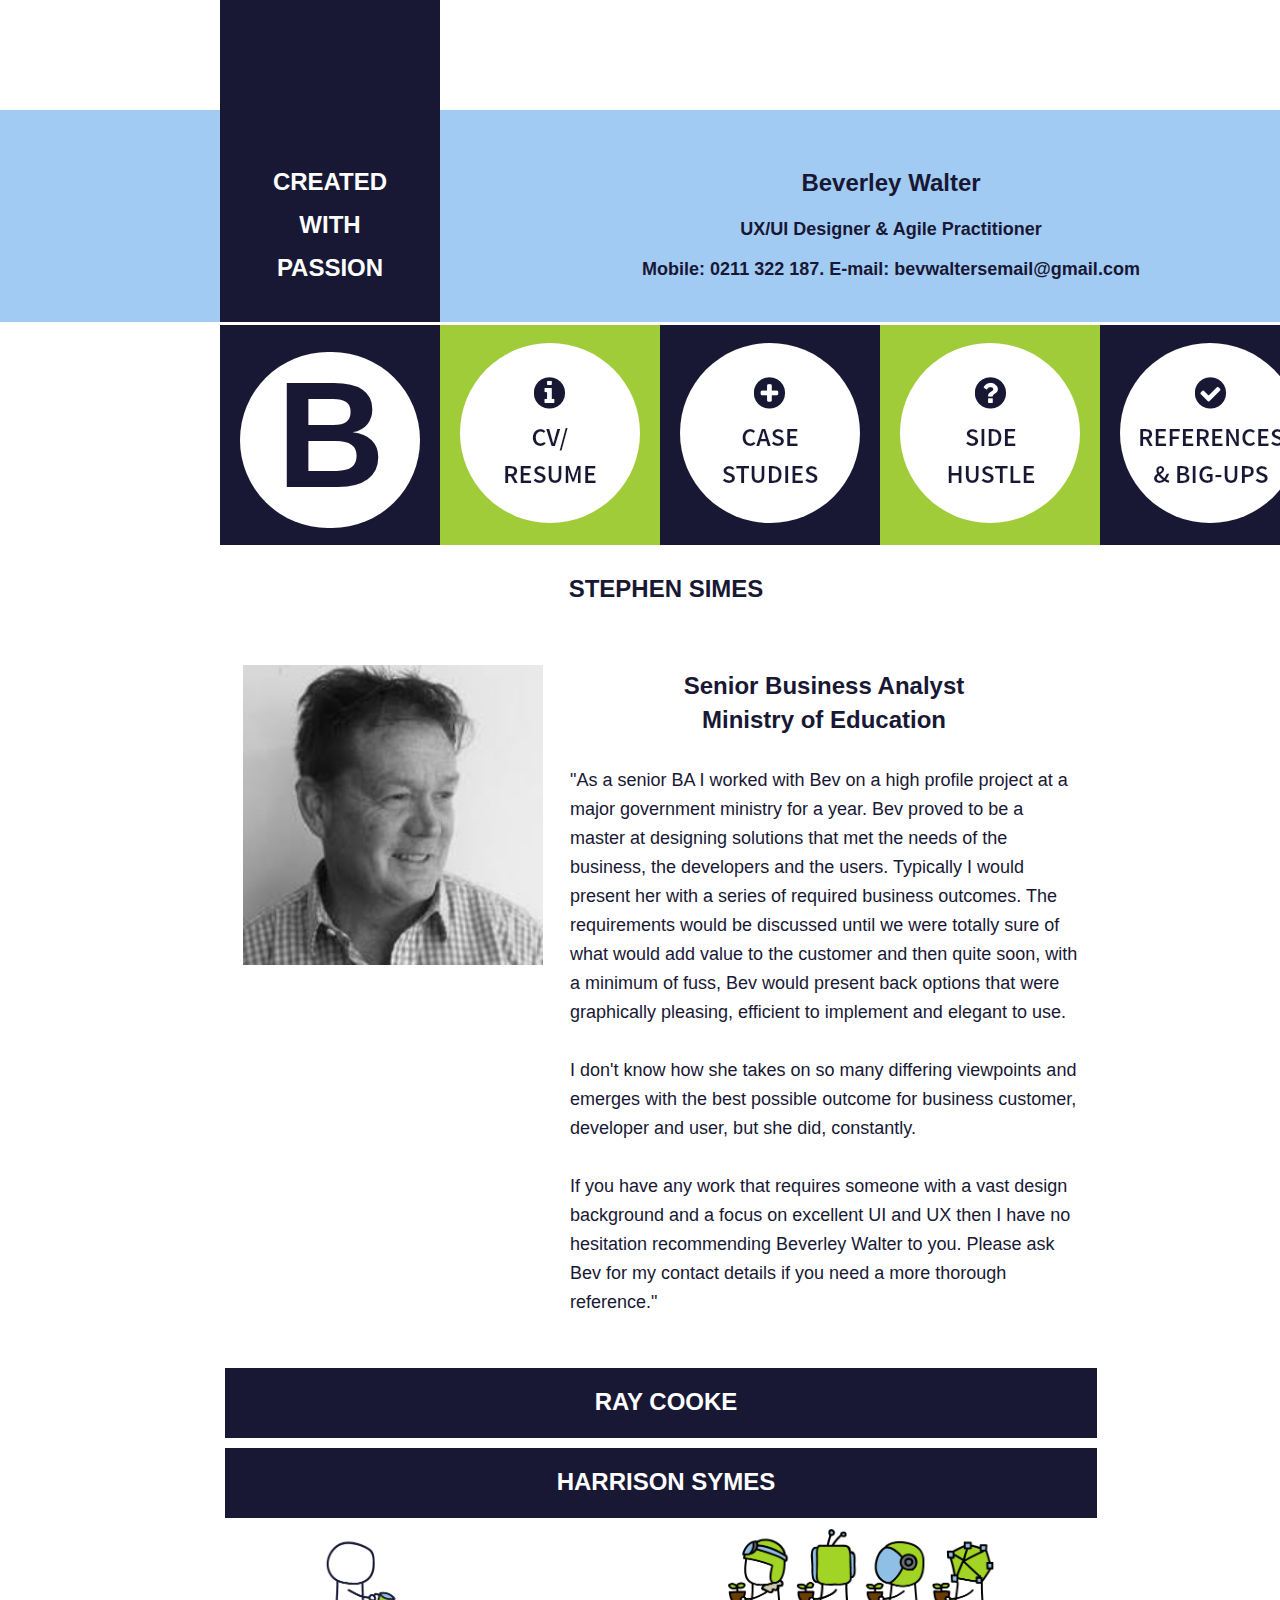
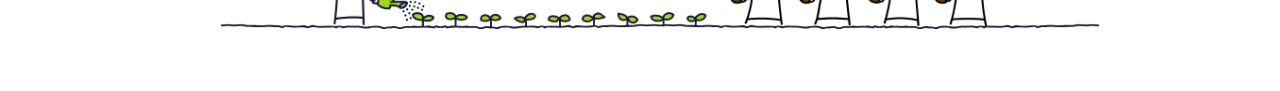
==== references.html @ e56a86a9 "Initial commit of OW themed CV files" ====
<!DOCTYPE html>
<html class="nojs html css_verticalspacer" lang="en-GB">
 <head>

  <meta http-equiv="Content-type" content="text/html;charset=UTF-8"/>
  <meta name="generator" content="2018.1.0.386"/>
  
  <script type="text/javascript">
   // Update the 'nojs'/'js' class on the html node
document.documentElement.className = document.documentElement.className.replace(/\bnojs\b/g, 'js');

// Check that all required assets are uploaded and up-to-date
if(typeof Muse == "undefined") window.Muse = {}; window.Muse.assets = {"required":["museutils.js", "museconfig.js", "jquery.watch.js", "webpro.js", "musewpdisclosure.js", "require.js", "references.css"], "outOfDate":[]};
</script>
  
  <title>References</title>
  <!-- CSS -->
  <link rel="stylesheet" type="text/css" href="css/site_global.css?crc=444006867"/>
  <link rel="stylesheet" type="text/css" href="css/master_a-master.css?crc=4268626123"/>
  <link rel="stylesheet" type="text/css" href="css/references.css?crc=336766758" id="pagesheet"/>
  <!-- IE-only CSS -->
  <!--[if lt IE 9]>
  <link rel="stylesheet" type="text/css" href="css/iefonts_references.css?crc=4184945849"/>
  <![endif]-->
  <!-- Other scripts -->
  <script type="text/javascript">
   var __adobewebfontsappname__ = "muse";
</script>
  <!-- JS includes -->
  <script src="https://webfonts.creativecloud.com/source-sans-pro:n7,n6,n9,n4:default.js" type="text/javascript"></script>
   </head>
 <body>

  <div class="clearfix" id="page"><!-- column -->
   <div class="position_content" id="page_position_content">
    <div class="browser_width colelem" id="u108-bw">
     <div id="u108"><!-- group -->
      <div class="clearfix" id="u108_align_to_page">
       <a class="nonblock nontext clearfix grpelem" id="u111" href="index.html" data-href="page:U501"><!-- group --><div class="clearfix grpelem" id="u132-8" data-IBE-flags="txtStyleSrc"><!-- content --><p>CREATED</p><p>WITH</p><p>PASSION</p></div></a>
       <div class="clearfix grpelem" id="u1020-8" data-IBE-flags="txtStyleSrc"><!-- content -->
        <p id="u1020-2">Beverley Walter</p>
        <p id="u1020-4">UX/UI Designer &amp; Agile Practitioner</p>
        <p id="u1020-6">Mobile: 0211 322 187. E-mail: bevwaltersemail@gmail.com</p>
       </div>
      </div>
     </div>
    </div>
    <div class="clearfix colelem" id="pu776"><!-- group -->
     <div class="pointer_cursor transition clearfix grpelem" id="u776"><!-- group -->
      <a class="block" href="index.html" data-href="page:U501"><!-- Block link tag --></a>
      <div class="pointer_cursor transition clearfix grpelem" id="u129"><!-- group -->
       <a class="block" href="index.html" data-href="page:U501"><!-- Block link tag --></a>
       <a class="nonblock nontext transition clearfix grpelem" id="u142-4" href="index.html" data-href="page:U501" data-IBE-flags="txtStyleSrc"><!-- content --><p>B</p></a>
      </div>
     </div>
     <div class="pointer_cursor transition clearfix grpelem" id="u117"><!-- group -->
      <a class="block" href="case-studies.html" data-href="page:U188"><!-- Block link tag --></a>
      <a class="nonblock nontext transition grpelem" id="u303" href="case-studies.html" data-href="page:U188"><!-- simple frame --></a>
     </div>
     <div class="pointer_cursor transition clearfix grpelem" id="u114"><!-- group -->
      <a class="block" href="personal-details---cv.html" data-href="page:U93"><!-- Block link tag --></a>
      <div class="pointer_cursor transition clearfix grpelem" id="u126"><!-- group -->
       <a class="block" href="personal-details---cv.html" data-href="page:U93"><!-- Block link tag --></a>
       <a class="nonblock nontext grpelem" id="u145-8" href="personal-details---cv.html" data-href="page:U93"><!-- rasterized frame --><img id="u145-8_img" alt=" CV/ RESUME" width="220" height="148" src="images/u145-8.png?crc=427102469" data-IBE-flags="txtStyleSrc"/></a>
      </div>
     </div>
     <div class="pointer_cursor transition clearfix grpelem" id="u123"><!-- group -->
      <a class="block" href="side-hustle.html" data-href="page:U220"><!-- Block link tag --></a>
      <div class="pointer_cursor transition clearfix grpelem" id="u306"><!-- group -->
       <a class="block" href="side-hustle.html" data-href="page:U220"><!-- Block link tag --></a>
       <a class="nonblock nontext grpelem" id="u242-8" href="side-hustle.html" data-href="page:U220"><!-- rasterized frame --><img id="u242-8_img" alt=" SIDE HUSTLE" width="220" height="125" src="images/u242-8.png?crc=491045374" data-IBE-flags="txtStyleSrc"/></a>
      </div>
     </div>
     <div class="pointer_cursor MuseLinkActive clearfix grpelem" id="u245"><!-- group -->
      <a class="block" href="references.html" data-href="page:U270"><!-- Block link tag --></a>
      <div class="pointer_cursor MuseLinkActive transition clearfix grpelem" id="u307"><!-- group -->
       <a class="block" href="references.html" data-href="page:U270"><!-- Block link tag --></a>
       <a class="nonblock nontext MuseLinkActive grpelem" id="u246-8" href="references.html" data-href="page:U270"><!-- rasterized frame --><img id="u246-8_img" alt=" REFERENCES &amp; BIG-UPS" width="220" height="125" src="images/u246-8.png?crc=248741184" data-IBE-flags="txtStyleSrc"/></a>
      </div>
     </div>
     <a class="nonblock nontext grpelem" id="u153-8" href="case-studies.html" data-href="page:U188"><!-- rasterized frame --><img id="u153-8_img" alt=" CASE STUDIES" width="220" height="125" src="images/u153-8.png?crc=3950093196" data-IBE-flags="txtStyleSrc"/></a>
    </div>
    <ul class="AccordionWidget clearfix colelem" id="accordionu659"><!-- vertical box -->
     <li class="AccordionPanel clearfix colelem" id="u672"><!-- vertical box --><!-- m_editable region-id="editable-static-tag-U675-BP_infinity" template="references.html" data-type="html" data-ice-options="disableImageResize,link,clickable" --><div class="AccordionPanelTab clearfix colelem" id="u675-4" data-muse-uid="U675" data-muse-type="txt_frame"><!-- content --><p>STEPHEN SIMES</p></div><!-- /m_editable --><div class="AccordionPanelContent clearfix colelem" id="u673"><!-- group --><!-- m_editable region-id="editable-static-tag-U1112-BP_infinity" template="references.html" data-type="image" --><div class="clip_frame grpelem" id="u1112" data-muse-uid="U1112" data-muse-type="img_frame"><!-- image --><img class="block" id="u1112_img" src="images/stephens.jpg?crc=306196075" alt="" width="300" height="300" data-muse-src="images/stephens.jpg?crc=306196075"/></div><!-- /m_editable --><!-- m_editable region-id="editable-static-tag-U674-BP_infinity" template="references.html" data-type="html" data-ice-options="disableImageResize,link,txtStyleTarget" --><div class="clearfix grpelem" id="u674-18" data-muse-uid="U674" data-muse-type="txt_frame" data-IBE-flags="txtStyleSrc"><!-- content --><p id="u674">&nbsp;</p><p id="u674-3">Senior Business Analyst</p><p id="u674-6"><span id="u674-4">Ministry of Education</span></p><p id="u674-7">&nbsp;</p><p id="u674-9">&quot;As a senior BA I worked with Bev on a high profile project at a major government ministry for a year. Bev proved to be a master at designing solutions that met the needs of the business, the developers and the users. Typically I would present her with a series of required business outcomes. The requirements would be discussed until we were totally sure of what would add value to the customer and then quite soon, with a minimum of fuss, Bev would present back options that were graphically pleasing, efficient to implement and elegant to use.</p><p id="u674-10">&nbsp;</p><p id="u674-12">I don't know how she takes on so many differing viewpoints and emerges with the best possible outcome for business customer, developer and user, but she did, constantly.</p><p id="u674-13">&nbsp;</p><p id="u674-15">If you have any work that requires someone with a vast design background and a focus on excellent UI and UX then I have no hesitation recommending Beverley Walter to you. Please ask Bev for my contact details if you need a more thorough reference.&quot;</p><p id="u674-16">&nbsp;</p></div><!-- /m_editable --></div></li>
     <li class="AccordionPanel clearfix colelem" id="u676"><!-- vertical box --><!-- m_editable region-id="editable-static-tag-U677-BP_infinity" template="references.html" data-type="html" data-ice-options="disableImageResize,link,clickable" --><div class="AccordionPanelTab clearfix colelem" id="u677-4" data-muse-uid="U677" data-muse-type="txt_frame"><!-- content --><p>RAY COOKE</p></div><!-- /m_editable --><div class="AccordionPanelContent disn clearfix colelem" id="u678"><!-- group --><!-- m_editable region-id="editable-static-tag-U1102-BP_infinity" template="references.html" data-type="image" --><div class="clip_frame grpelem" id="u1102" data-muse-uid="U1102" data-muse-type="img_frame"><!-- image --><img class="block" id="u1102_img" src="images/ray.jpg?crc=3850619824" alt="" width="300" height="300" data-muse-src="images/ray.jpg?crc=3850619824"/></div><!-- /m_editable --><!-- m_editable region-id="editable-static-tag-U679-BP_infinity" template="references.html" data-type="html" data-ice-options="disableImageResize,link,txtStyleTarget" --><div class="clearfix grpelem" id="u679-12" data-muse-uid="U679" data-muse-type="txt_frame" data-IBE-flags="txtStyleSrc"><!-- content --><p id="u679">&nbsp;</p><p id="u679-3">Scrum Master</p><p id="u679-6"><span id="u679-4">Equinox IT @ Ministry of Education</span></p><p id="u679-7">&nbsp;</p><p id="u679-9">&quot;Beverley joined the team late in the project to replace our existing web designer. Not only did she manage her own seamless transition in to the role, but then also went on to improve on the design work and processes with the team. Bev is now, already, an integral member and has brought her own sense of fun and passion to the team. I wouldn't hesitate to recommend Bev for other web design roles and would definitely employ her again myself should the opportunity arise.&quot;</p><p id="u679-10">&nbsp;</p></div><!-- /m_editable --></div></li>
     <li class="AccordionPanel clearfix colelem" id="u668"><!-- vertical box --><!-- m_editable region-id="editable-static-tag-U669-BP_infinity" template="references.html" data-type="html" data-ice-options="disableImageResize,link,clickable" --><div class="AccordionPanelTab clearfix colelem" id="u669-4" data-muse-uid="U669" data-muse-type="txt_frame"><!-- content --><p>HARRISON SYMES</p></div><!-- /m_editable --><div class="AccordionPanelContent disn clearfix colelem" id="u670"><!-- group --><!-- m_editable region-id="editable-static-tag-U1082-BP_infinity" template="references.html" data-type="image" --><div class="clip_frame grpelem" id="u1082" data-muse-uid="U1082" data-muse-type="img_frame"><!-- image --><img class="block" id="u1082_img" src="images/harrison.jpg?crc=11209270" alt="" width="300" height="300" data-muse-src="images/harrison.jpg?crc=11209270"/></div><!-- /m_editable --><!-- m_editable region-id="editable-static-tag-U671-BP_infinity" template="references.html" data-type="html" data-ice-options="disableImageResize,link,txtStyleTarget" --><div class="clearfix grpelem" id="u671-15" data-muse-uid="U671" data-muse-type="txt_frame" data-IBE-flags="txtStyleSrc"><!-- content --><p id="u671">&nbsp;</p><p id="u671-3">Assistant Tutor</p><p id="u671-6"><span id="u671-4">Enspiral Dev Academy</span></p><p id="u671-7">&nbsp;</p><p id="u671-9">&quot;I had the absolute privilege of teaching Beverley very early on in my career. New to the profession, Beverley was exactly what I needed to learn the true value of teaching. Beverley demanded from me exactly what she needed to succeed, and would demand the same success of her fellow students.</p><p id="u671-10">&nbsp;</p><p id="u671-12">Her tenacious desire to bring the best out of everyone around her can be intimidating, but when seen in action you will wonder how anyone ever got anything done before she entered this world. Don't make the mistake of passing up on Beverley, she will teach you how to be incredible.&quot;</p><p id="u671-13">&nbsp;</p></div><!-- /m_editable --></div></li>
    </ul>
    <!-- m_editable region-id="editable-static-tag-U1292-BP_infinity" template="references.html" data-type="image" -->
    <div class="clip_frame colelem" id="u1292" data-muse-uid="U1292" data-muse-type="img_frame"><!-- image -->
     <img class="block" id="u1292_img" src="images/good_company%402x-d61bc60a01da00f0317ef4e4209457683a6b4173da8779aff63e0eb69b99b859.png?crc=429197033" alt="" width="878" height="100" data-muse-src="images/good_company%402x-d61bc60a01da00f0317ef4e4209457683a6b4173da8779aff63e0eb69b99b859.png?crc=429197033"/>
    </div>
    <!-- /m_editable -->
    <div class="verticalspacer" data-offset-top="1600" data-content-above-spacer="1599" data-content-below-spacer="61"></div>
   </div>
  </div>
  <!-- Other scripts -->
  <script type="text/javascript">
   // Decide whether to suppress missing file error or not based on preference setting
var suppressMissingFileError = false
</script>
  <script type="text/javascript">
   window.Muse.assets.check=function(c){if(!window.Muse.assets.checked){window.Muse.assets.checked=!0;var b={},d=function(a,b){if(window.getComputedStyle){var c=window.getComputedStyle(a,null);return c&&c.getPropertyValue(b)||c&&c[b]||""}if(document.documentElement.currentStyle)return(c=a.currentStyle)&&c[b]||a.style&&a.style[b]||"";return""},a=function(a){if(a.match(/^rgb/))return a=a.replace(/\s+/g,"").match(/([\d\,]+)/gi)[0].split(","),(parseInt(a[0])<<16)+(parseInt(a[1])<<8)+parseInt(a[2]);if(a.match(/^\#/))return parseInt(a.substr(1),
16);return 0},f=function(f){for(var g=document.getElementsByTagName("link"),j=0;j<g.length;j++)if("text/css"==g[j].type){var l=(g[j].href||"").match(/\/?css\/([\w\-]+\.css)\?crc=(\d+)/);if(!l||!l[1]||!l[2])break;b[l[1]]=l[2]}g=document.createElement("div");g.className="version";g.style.cssText="display:none; width:1px; height:1px;";document.getElementsByTagName("body")[0].appendChild(g);for(j=0;j<Muse.assets.required.length;){var l=Muse.assets.required[j],k=l.match(/([\w\-\.]+)\.(\w+)$/),i=k&&k[1]?
k[1]:null,k=k&&k[2]?k[2]:null;switch(k.toLowerCase()){case "css":i=i.replace(/\W/gi,"_").replace(/^([^a-z])/gi,"_$1");g.className+=" "+i;i=a(d(g,"color"));k=a(d(g,"backgroundColor"));i!=0||k!=0?(Muse.assets.required.splice(j,1),"undefined"!=typeof b[l]&&(i!=b[l]>>>24||k!=(b[l]&16777215))&&Muse.assets.outOfDate.push(l)):j++;g.className="version";break;case "js":j++;break;default:throw Error("Unsupported file type: "+k);}}c?c().jquery!="1.8.3"&&Muse.assets.outOfDate.push("jquery-1.8.3.min.js"):Muse.assets.required.push("jquery-1.8.3.min.js");
g.parentNode.removeChild(g);if(Muse.assets.outOfDate.length||Muse.assets.required.length)g="Some files on the server may be missing or incorrect. Clear browser cache and try again. If the problem persists please contact website author.",f&&Muse.assets.outOfDate.length&&(g+="\nOut of date: "+Muse.assets.outOfDate.join(",")),f&&Muse.assets.required.length&&(g+="\nMissing: "+Muse.assets.required.join(",")),suppressMissingFileError?(g+="\nUse SuppressMissingFileError key in AppPrefs.xml to show missing file error pop up.",console.log(g)):alert(g)};location&&location.search&&location.search.match&&location.search.match(/muse_debug/gi)?
setTimeout(function(){f(!0)},5E3):f()}};
var muse_init=function(){require.config({baseUrl:""});require(["jquery","museutils","whatinput","jquery.watch","webpro","musewpdisclosure"],function(c){var $ = c;$(document).ready(function(){try{
window.Muse.assets.check($);/* body */
Muse.Utils.transformMarkupToFixBrowserProblemsPreInit();/* body */
Muse.Utils.prepHyperlinks(true);/* body */
Muse.Utils.resizeHeight('.browser_width');/* resize height */
Muse.Utils.requestAnimationFrame(function() { $('body').addClass('initialized'); });/* mark body as initialized */
Muse.Utils.makeButtonsVisibleAfterSettingMinWidth();/* body */
Muse.Utils.initWidget('#accordionu659', ['#bp_infinity'], function(elem) { return new WebPro.Widget.Accordion(elem, {canCloseAll:false,defaultIndex:0}); });/* #accordionu659 */
Muse.Utils.fullPage('#page');/* 100% height page */
Muse.Utils.showWidgetsWhenReady();/* body */
Muse.Utils.transformMarkupToFixBrowserProblems();/* body */
}catch(b){if(b&&"function"==typeof b.notify?b.notify():Muse.Assert.fail("Error calling selector function: "+b),false)throw b;}})})};

</script>
  <!-- RequireJS script -->
  <script src="scripts/require.js?crc=7928878" type="text/javascript" async data-main="scripts/museconfig.js?crc=310584261" onload="if (requirejs) requirejs.onError = function(requireType, requireModule) { if (requireType && requireType.toString && requireType.toString().indexOf && 0 <= requireType.toString().indexOf('#scripterror')) window.Muse.assets.check(); }" onerror="window.Muse.assets.check();"></script>
   </body>
</html>
---- css/site_global.css ----
html{min-height:100%;min-width:100%;-ms-text-size-adjust:none;}body,div,dl,dt,dd,ul,ol,li,nav,h1,h2,h3,h4,h5,h6,pre,code,form,fieldset,legend,input,button,textarea,p,blockquote,th,td,a{margin:0px;padding:0px;border-width:0px;border-style:solid;border-color:transparent;-webkit-transform-origin:left top;-ms-transform-origin:left top;-o-transform-origin:left top;transform-origin:left top;background-repeat:no-repeat;}button.submit-btn{-moz-box-sizing:content-box;-webkit-box-sizing:content-box;box-sizing:content-box;}.transition{-webkit-transition-property:background-image,background-position,background-color,border-color,border-radius,color,font-size,font-style,font-weight,letter-spacing,line-height,text-align,box-shadow,text-shadow,opacity;transition-property:background-image,background-position,background-color,border-color,border-radius,color,font-size,font-style,font-weight,letter-spacing,line-height,text-align,box-shadow,text-shadow,opacity;}.transition *{-webkit-transition:inherit;transition:inherit;}table{border-collapse:collapse;border-spacing:0px;}fieldset,img{border:0px;border-style:solid;-webkit-transform-origin:left top;-ms-transform-origin:left top;-o-transform-origin:left top;transform-origin:left top;}address,caption,cite,code,dfn,em,strong,th,var,optgroup{font-style:inherit;font-weight:inherit;}del,ins{text-decoration:none;}li{list-style:none;}caption,th{text-align:left;}h1,h2,h3,h4,h5,h6{font-size:100%;font-weight:inherit;}input,button,textarea,select,optgroup,option{font-family:inherit;font-size:inherit;font-style:inherit;font-weight:inherit;}.form-grp input,.form-grp textarea{-webkit-appearance:none;-webkit-border-radius:0;}body{font-family:Arial, Helvetica Neue, Helvetica, sans-serif;text-align:left;font-size:14px;line-height:17px;word-wrap:break-word;text-rendering:optimizeLegibility;-moz-font-feature-settings:'liga';-ms-font-feature-settings:'liga';-webkit-font-feature-settings:'liga';font-feature-settings:'liga';}a:link{color:#0000FF;text-decoration:underline;}a:visited{color:#800080;text-decoration:underline;}a:hover{color:#0000FF;text-decoration:underline;}a:active{color:#EE0000;text-decoration:underline;}a.nontext{color:black;text-decoration:none;font-style:normal;font-weight:normal;}.normal_text{color:#000000;direction:ltr;font-family:Arial, Helvetica Neue, Helvetica, sans-serif;font-size:14px;font-style:normal;font-weight:normal;letter-spacing:0px;line-height:17px;text-align:left;text-decoration:none;text-indent:0px;text-transform:none;vertical-align:0px;padding:0px;}.list0 li:before{position:absolute;right:100%;letter-spacing:0px;text-decoration:none;font-weight:normal;font-style:normal;}.rtl-list li:before{right:auto;left:100%;}.nls-None > li:before,.nls-None .list3 > li:before,.nls-None .list6 > li:before{margin-right:6px;content:'•';}.nls-None .list1 > li:before,.nls-None .list4 > li:before,.nls-None .list7 > li:before{margin-right:6px;content:'○';}.nls-None,.nls-None .list1,.nls-None .list2,.nls-None .list3,.nls-None .list4,.nls-None .list5,.nls-None .list6,.nls-None .list7,.nls-None .list8{padding-left:34px;}.nls-None.rtl-list,.nls-None .list1.rtl-list,.nls-None .list2.rtl-list,.nls-None .list3.rtl-list,.nls-None .list4.rtl-list,.nls-None .list5.rtl-list,.nls-None .list6.rtl-list,.nls-None .list7.rtl-list,.nls-None .list8.rtl-list{padding-left:0px;padding-right:34px;}.nls-None .list2 > li:before,.nls-None .list5 > li:before,.nls-None .list8 > li:before{margin-right:6px;content:'-';}.nls-None.rtl-list > li:before,.nls-None .list1.rtl-list > li:before,.nls-None .list2.rtl-list > li:before,.nls-None .list3.rtl-list > li:before,.nls-None .list4.rtl-list > li:before,.nls-None .list5.rtl-list > li:before,.nls-None .list6.rtl-list > li:before,.nls-None .list7.rtl-list > li:before,.nls-None .list8.rtl-list > li:before{margin-right:0px;margin-left:6px;}.TabbedPanelsTab{white-space:nowrap;}.MenuBar .MenuBarView,.MenuBar .SubMenuView{display:block;list-style:none;}.MenuBar .SubMenu{display:none;position:absolute;}.NoWrap{white-space:nowrap;word-wrap:normal;}.rootelem{margin-left:auto;margin-right:auto;}.colelem{display:inline;float:left;clear:both;}.clearfix:after{content:"\0020";visibility:hidden;display:block;height:0px;clear:both;}*:first-child+html .clearfix{zoom:1;}.clip_frame{overflow:hidden;}.popup_anchor{position:relative;width:0px;height:0px;}.allow_click_through *{pointer-events:auto;}.popup_element{z-index:100000;}.svg{display:block;vertical-align:top;}span.wrap{content:'';clear:left;display:block;}span.actAsInlineDiv{display:inline-block;}.position_content,.excludeFromNormalFlow{float:left;}.preload_images{position:absolute;overflow:hidden;left:-9999px;top:-9999px;height:1px;width:1px;}.preload{height:1px;width:1px;}.animateStates{-webkit-transition:0.3s ease-in-out;-moz-transition:0.3s ease-in-out;-o-transition:0.3s ease-in-out;transition:0.3s ease-in-out;}[data-whatinput="mouse"] *:focus,[data-whatinput="touch"] *:focus,input:focus,textarea:focus{outline:none;}textarea{resize:none;overflow:auto;}.allow_click_through,.fld-prompt{pointer-events:none;}.wrapped-input{position:absolute;top:0px;left:0px;background:transparent;border:none;}.submit-btn{z-index:50000;cursor:pointer;}.anchor_item{width:22px;height:18px;}.MenuBar .SubMenuVisible,.MenuBarVertical .SubMenuVisible,.MenuBar .SubMenu .SubMenuVisible,.popup_element.Active,span.actAsPara,.actAsDiv,a.nonblock.nontext,img.block{display:block;}.widget_invisible,.js .invi,.js .mse_pre_init{visibility:hidden;}.ose_ei{visibility:hidden;z-index:0;}.no_vert_scroll{overflow-y:hidden;}.always_vert_scroll{overflow-y:scroll;}.always_horz_scroll{overflow-x:scroll;}.fullscreen{overflow:hidden;left:0px;top:0px;position:fixed;height:100%;width:100%;-moz-box-sizing:border-box;-webkit-box-sizing:border-box;-ms-box-sizing:border-box;box-sizing:border-box;}.fullwidth{position:absolute;}.borderbox{-moz-box-sizing:border-box;-webkit-box-sizing:border-box;-ms-box-sizing:border-box;box-sizing:border-box;}.scroll_wrapper{position:absolute;overflow:auto;left:0px;right:0px;top:0px;bottom:0px;padding-top:0px;padding-bottom:0px;margin-top:0px;margin-bottom:0px;}.browser_width > *{position:absolute;left:0px;right:0px;}.grpelem,.accordion_wrapper{display:inline;float:left;}.fld-checkbox input[type=checkbox],.fld-radiobutton input[type=radio]{position:absolute;overflow:hidden;clip:rect(0px, 0px, 0px, 0px);height:1px;width:1px;margin:-1px;padding:0px;border:0px;}.fld-checkbox input[type=checkbox] + label,.fld-radiobutton input[type=radio] + label{display:inline-block;background-repeat:no-repeat;cursor:pointer;float:left;width:100%;height:100%;}.pointer_cursor,.fld-recaptcha-mode,.fld-recaptcha-refresh,.fld-recaptcha-help{cursor:pointer;}p,h1,h2,h3,h4,h5,h6,ol,ul,span.actAsPara{max-height:1000000px;}.superscript{vertical-align:super;font-size:66%;line-height:0px;}.subscript{vertical-align:sub;font-size:66%;line-height:0px;}.horizontalSlideShow{-ms-touch-action:pan-y;touch-action:pan-y;}.verticalSlideShow{-ms-touch-action:pan-x;touch-action:pan-x;}.colelem100,.verticalspacer{clear:both;}.list0 li,.MenuBar .MenuItemContainer,.SlideShowContentPanel .fullscreen img,.css_verticalspacer .verticalspacer{position:relative;}.popup_element.Inactive,.js .disn,.js .an_invi,.hidden,.breakpoint{display:none;}#muse_css_mq{position:absolute;display:none;background-color:#FFFFFE;}.fluid_height_spacer{width:0.01px;}.muse_check_css{display:none;position:fixed;}@media screen and (-webkit-min-device-pixel-ratio:0){body{text-rendering:auto;}}
---- css/master_a-master.css ----
#u108{background-color:#A2CBF4;}#u132-8{background-color:transparent;text-align:center;font-size:24px;line-height:43px;color:#FFFFFF;font-family:source-sans-pro, sans-serif;font-weight:700;}#u1020-8{background-color:transparent;text-align:center;color:#181834;font-family:source-sans-pro, sans-serif;font-weight:700;}#u1020-2{font-size:24px;line-height:53px;}#u1020-4,#u1020-6{font-size:18px;line-height:40px;}#u142-4{-webkit-transition-duration:2s;-webkit-transition-delay:0s;-webkit-transition-timing-function:ease-in;transition-duration:2s;transition-delay:0s;transition-timing-function:ease-in;background-image:url("../images/blank.gif?crc=4208392903");background-color:transparent;text-align:center;font-size:150px;line-height:150px;color:#181834;font-family:source-sans-pro, sans-serif;font-weight:700;}#u776,#u117{-webkit-transition-duration:2s;-webkit-transition-delay:0s;-webkit-transition-timing-function:ease-in;transition-duration:2s;transition-delay:0s;transition-timing-function:ease-in;background-image:url("../images/blank.gif?crc=4208392903");background-color:#181834;}#u114,#u123{-webkit-transition-duration:2s;-webkit-transition-delay:0s;-webkit-transition-timing-function:ease-in;transition-duration:2s;transition-delay:0s;transition-timing-function:ease-in;background-image:url("../images/blank.gif?crc=4208392903");background-color:#A1CC3A;}#u111,#u245{background-color:#181834;}#u129,#u303,#u126,#u306,#u307{-webkit-transition-duration:2s;-webkit-transition-delay:0s;-webkit-transition-timing-function:ease-in;transition-duration:2s;transition-delay:0s;transition-timing-function:ease-in;background-image:url("../images/blank.gif?crc=4208392903");background-color:#FFFFFF;border-radius:90px;}#u145-8_img,#u242-8_img,#u246-8_img,#u153-8_img{display:block;vertical-align:top;}
---- css/references.css ----
.version.references{color:#000014;background-color:#12A726;}#page{z-index:1;width:1340px;min-height:500px;background-image:none;border-width:0px;border-color:#000000;background-color:transparent;margin-left:auto;margin-right:auto;}#page_position_content{padding-top:110px;padding-bottom:62px;width:0.01px;}#u108_align_to_page{margin-left:auto;margin-right:auto;position:relative;width:1340px;left:-100px;}#u111{z-index:10;width:220px;padding-bottom:12px;position:relative;margin-right:-10000px;margin-top:-110px;left:320px;}#u132-8{z-index:14;width:180px;min-height:150px;position:relative;margin-right:-10000px;margin-top:160px;left:20px;}#u1020-8{z-index:58;width:860px;min-height:150px;position:relative;margin-right:-10000px;margin-top:46px;left:561px;}.js body{visibility:hidden;}.js body.initialized{visibility:visible;}#u108,#u108-bw{z-index:9;min-height:212px;}#pu776{z-index:2;width:0.01px;margin-left:220px;margin-top:3px;}#u776{z-index:2;width:220px;padding-bottom:17px;position:relative;margin-right:-10000px;}#u129{z-index:13;width:180px;padding-bottom:18px;position:relative;margin-right:-10000px;margin-top:27px;left:20px;}#u142-4{z-index:22;width:220px;min-height:139px;position:relative;margin-right:-10000px;margin-top:8px;left:-19px;}#u117{z-index:3;width:220px;padding-bottom:22px;position:relative;margin-right:-10000px;left:440px;}#u303{z-index:6;width:180px;height:180px;position:relative;margin-right:-10000px;margin-top:18px;left:20px;}#u114{z-index:11;width:220px;padding-bottom:22px;position:relative;margin-right:-10000px;left:220px;}#u126{z-index:12;width:180px;padding-bottom:8px;position:relative;margin-right:-10000px;margin-top:18px;left:20px;}#u145-8{z-index:26;position:relative;margin-right:-10000px;width:220px;margin-top:24px;left:-20px;}#u123{z-index:4;width:220px;padding-bottom:22px;position:relative;margin-right:-10000px;left:660px;}#u306{z-index:7;width:180px;padding-bottom:31px;position:relative;margin-right:-10000px;margin-top:18px;left:20px;}#u242-8{z-index:42;position:relative;margin-right:-10000px;width:220px;margin-top:24px;left:-19px;}#u245{z-index:5;width:220px;padding-bottom:22px;position:relative;margin-right:-10000px;left:880px;}#u307{z-index:8;width:180px;padding-bottom:31px;position:relative;margin-right:-10000px;margin-top:18px;left:20px;}#u246-8{z-index:50;position:relative;margin-right:-10000px;width:220px;margin-top:24px;left:-19px;}#u153-8{z-index:34;position:relative;margin-right:-10000px;width:220px;margin-top:42px;left:440px;}#accordionu659{z-index:66;width:882px;border-width:0px;border-color:transparent;background-color:transparent;padding-bottom:0px;margin-left:220px;margin-top:10px;position:relative;}#u672{z-index:67;width:882px;background-color:transparent;padding-bottom:0px;position:relative;}#u675-4{z-index:68;width:862px;min-height:50px;border-style:solid;border-width:5px;border-color:#FFFFFF;background-color:#181834;padding-left:10px;padding-top:10px;padding-bottom:10px;text-align:center;font-size:24px;line-height:48px;color:#FFFFFF;font-family:source-sans-pro, sans-serif;font-weight:600;position:relative;}#u675-4:hover{border-style:solid;border-width:5px;border-color:#FFFFFF;background-color:#EA005E;padding-top:10px;padding-bottom:10px;min-height:50px;width:862px;margin:0px;}#u675-4:active{border-style:solid;border-width:5px;border-color:#9F9F9F;background-color:#C2014E;padding-top:10px;padding-bottom:10px;min-height:50px;width:862px;margin:0px;}#u675-4:hover p{font-weight:bold;}#u675-4:active p{font-weight:bold;}#u673{z-index:72;width:882px;border-color:#FFFFFF;background-color:#FFFFFF;padding-bottom:17px;position:relative;}#u1112{z-index:91;width:300px;background-color:transparent;position:relative;margin-right:-10000px;margin-top:30px;left:23px;}#u674-18{z-index:73;width:508px;min-height:105px;border-width:0px;border-color:transparent;background-color:transparent;color:#181834;position:relative;margin-right:-10000px;left:350px;}#u676{z-index:93;width:882px;background-color:transparent;position:relative;}#u677-4{z-index:94;width:862px;min-height:50px;border-style:solid;border-width:5px;border-color:#FFFFFF;background-color:#181834;padding-left:10px;padding-top:10px;padding-bottom:10px;text-align:center;font-size:24px;line-height:48px;color:#FFFFFF;font-family:source-sans-pro, sans-serif;font-weight:600;position:relative;}#u677-4:hover{border-style:solid;border-width:5px;border-color:#FFFFFF;background-color:#EA005E;padding-top:10px;padding-bottom:10px;min-height:50px;width:862px;margin:0px;}#u677-4:active{border-style:solid;border-width:5px;border-color:#9F9F9F;background-color:#C2014E;padding-top:10px;padding-bottom:10px;min-height:50px;width:862px;margin:0px;}#u677-4:hover p{font-weight:bold;}#u677-4:active p{font-weight:bold;}#u678{z-index:98;width:882px;border-color:#FFFFFF;background-color:#FFFFFF;padding-bottom:15px;position:relative;}#u1102{z-index:111;width:300px;background-color:transparent;position:relative;margin-right:-10000px;margin-top:30px;left:23px;}#u679-12{z-index:99;width:510px;min-height:105px;border-width:0px;border-color:transparent;background-color:transparent;color:#181834;position:relative;margin-right:-10000px;left:348px;}#u668{z-index:113;width:882px;background-color:transparent;position:relative;}#u669-4{z-index:114;width:862px;min-height:50px;border-style:solid;border-width:5px;border-color:#FFFFFF;background-color:#181834;padding-left:10px;padding-top:10px;padding-bottom:10px;text-align:center;font-size:24px;line-height:48px;color:#FFFFFF;font-family:source-sans-pro, sans-serif;font-weight:600;position:relative;}#u669-4:hover{border-style:solid;border-width:5px;border-color:#FFFFFF;background-color:#EA005E;padding-top:10px;padding-bottom:10px;min-height:50px;width:862px;margin:0px;}#u669-4:active{border-style:solid;border-width:5px;border-color:#9F9F9F;background-color:#C2014E;padding-top:10px;padding-bottom:10px;min-height:50px;width:862px;margin:0px;}#u675-4.AccordionPanelTabOpen,#u677-4.AccordionPanelTabOpen,#u669-4.AccordionPanelTabOpen{border-width:0px;border-color:transparent;background-color:#FFFFFF;padding-top:10px;padding-bottom:10px;min-height:60px;width:872px;margin:0px;}#u669-4:hover p{font-weight:bold;}#u669-4:active p{font-weight:bold;}#u675-4.AccordionPanelTabOpen p,#u677-4.AccordionPanelTabOpen p,#u669-4.AccordionPanelTabOpen p{color:#181834;visibility:inherit;font-family:source-sans-pro, sans-serif;font-weight:900;font-style:normal;}#u670{z-index:118;width:882px;border-color:#FFFFFF;background-color:#FFFFFF;position:relative;}#u1082{z-index:134;width:300px;background-color:transparent;position:relative;margin-right:-10000px;margin-top:30px;left:23px;}#u671-15{z-index:119;width:510px;min-height:105px;border-width:0px;border-color:transparent;background-color:transparent;color:#181834;position:relative;margin-right:-10000px;left:348px;}#u674-3,#u679-3,#u671-3{font-size:24px;text-align:center;line-height:34px;font-family:source-sans-pro, sans-serif;font-weight:600;}#u674,#u674-6,#u679,#u679-6,#u671,#u671-6{font-size:24px;text-align:center;line-height:34px;font-family:source-sans-pro, sans-serif;font-weight:400;}#u674-4,#u679-4,#u671-4{font-family:source-sans-pro, sans-serif;font-weight:600;}#u674-7,#u674-9,#u674-10,#u674-12,#u674-13,#u674-15,#u674-16,#u679-7,#u679-9,#u679-10,#u671-7,#u671-9,#u671-10,#u671-12{font-size:18px;line-height:29px;font-family:source-sans-pro, sans-serif;font-weight:400;}#u671-13{font-size:18px;text-align:center;line-height:29px;font-family:source-sans-pro, sans-serif;font-weight:400;}.AccordionPanelTab{cursor:pointer;}#u1292{z-index:136;width:878px;background-color:transparent;margin-left:221px;margin-top:6px;position:relative;}.css_verticalspacer .verticalspacer{height:calc(100vh - 1660px);}#muse_css_mq,.html{background-color:#FFFFFF;}body{position:relative;min-width:1340px;}
---- css/iefonts_references.css ----
#u132-8,#u1020-8,#u142-4{font-family:source-sans-pro-n7, sans-serif;}#u675-4.AccordionPanelTabOpen p,#u677-4.AccordionPanelTabOpen p,#u669-4.AccordionPanelTabOpen p,#u675-4{font-family:source-sans-pro-n6, sans-serif;}#u674-3,#u674-4,#u677-4{font-family:source-sans-pro-n6, sans-serif;}#u679-3,#u679-4,#u669-4{font-family:source-sans-pro-n6, sans-serif;}#u671-3,#u671-4{font-family:source-sans-pro-n6, sans-serif;}#u674,#u674-6,#u674-7,#u674-9,#u674-10,#u674-12,#u674-13,#u674-15,#u674-16,#u679,#u679-6,#u679-7,#u679-9,#u679-10,#u671,#u671-6,#u671-7,#u671-9,#u671-10,#u671-12,#u671-13{font-family:source-sans-pro-n4, sans-serif;}
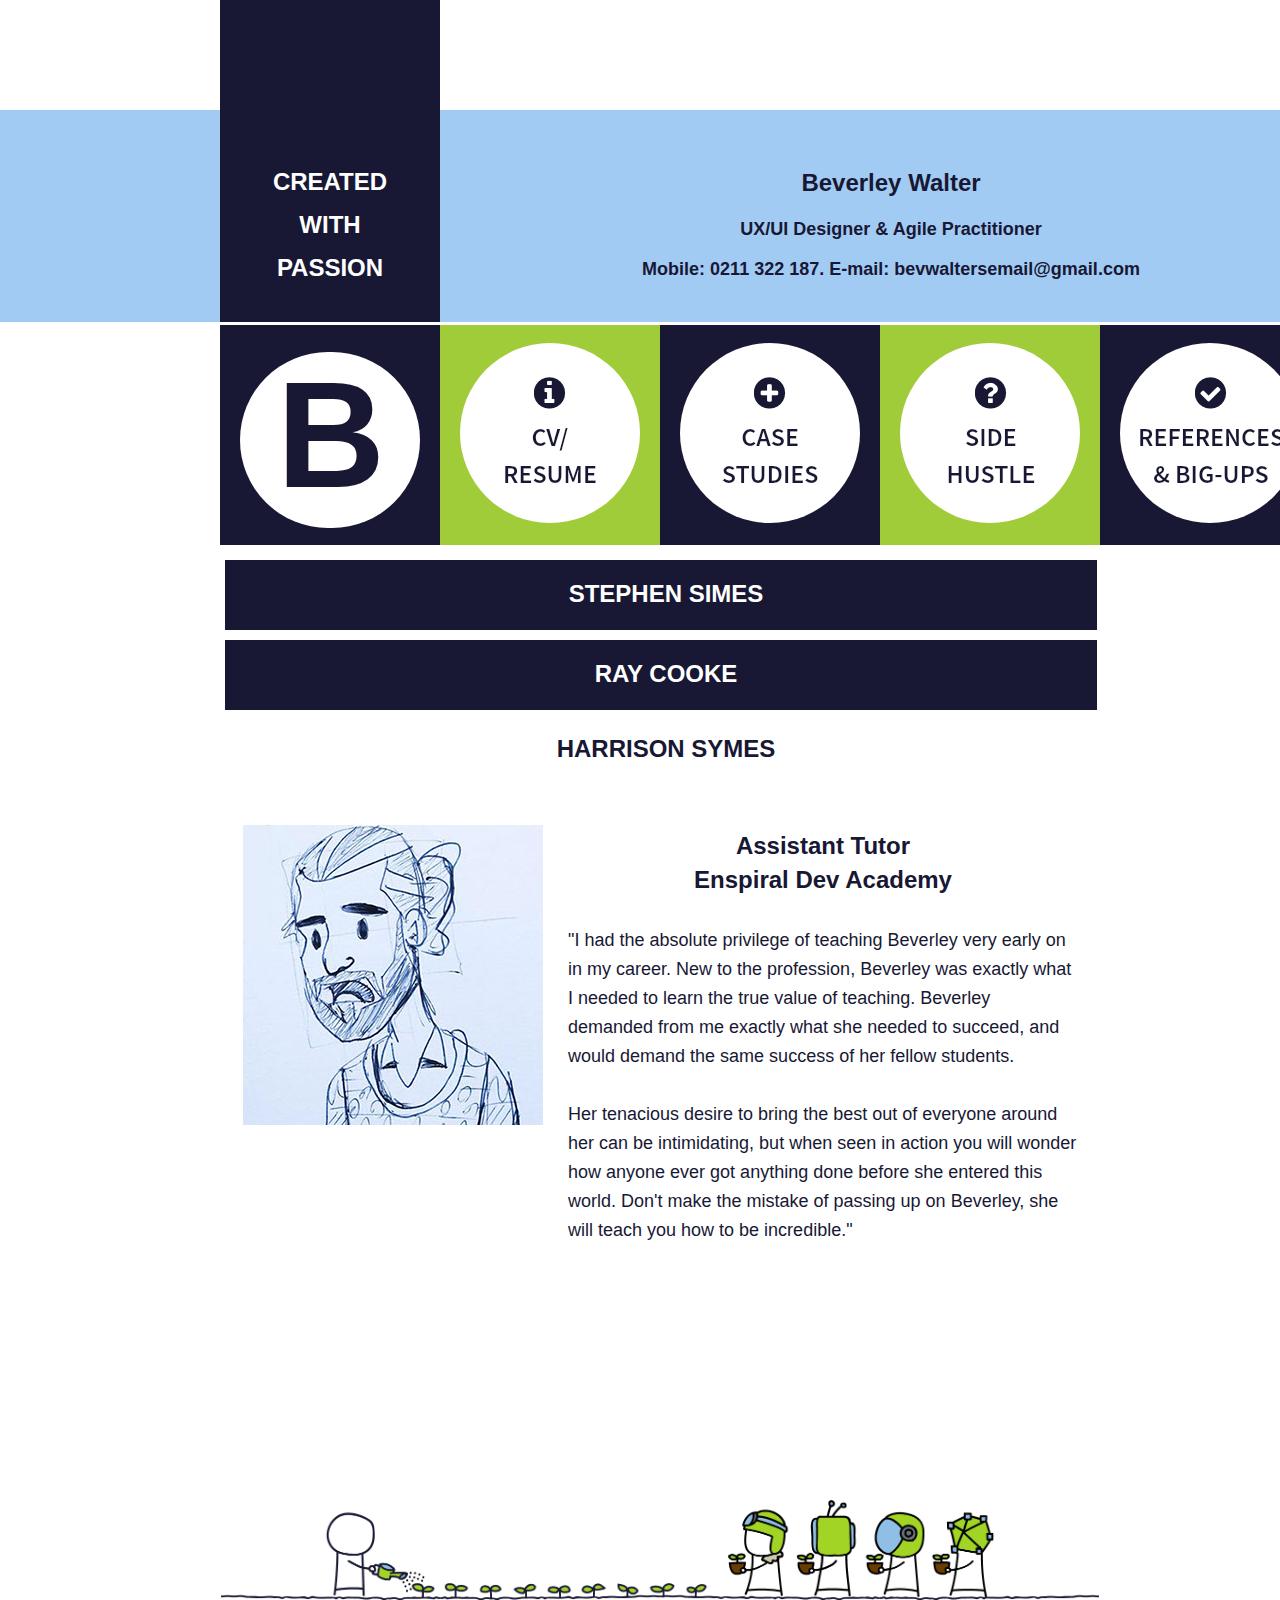
==== commit c43b08da: "OW theme" ====
--- a/references.html
+++ b/references.html
@@ -17,7 +17,7 @@
   <!-- CSS -->
   <link rel="stylesheet" type="text/css" href="css/site_global.css?crc=444006867"/>
   <link rel="stylesheet" type="text/css" href="css/master_a-master.css?crc=4268626123"/>
-  <link rel="stylesheet" type="text/css" href="css/references.css?crc=336766758" id="pagesheet"/>
+  <link rel="stylesheet" type="text/css" href="css/references.css?crc=49213996" id="pagesheet"/>
   <!-- IE-only CSS -->
   <!--[if lt IE 9]>
   <link rel="stylesheet" type="text/css" href="css/iefonts_references.css?crc=4184945849"/>
@@ -83,9 +83,9 @@
      <a class="nonblock nontext grpelem" id="u153-8" href="case-studies.html" data-href="page:U188"><!-- rasterized frame --><img id="u153-8_img" alt=" CASE STUDIES" width="220" height="125" src="images/u153-8.png?crc=3950093196" data-IBE-flags="txtStyleSrc"/></a>
     </div>
     <ul class="AccordionWidget clearfix colelem" id="accordionu659"><!-- vertical box -->
-     <li class="AccordionPanel clearfix colelem" id="u672"><!-- vertical box --><!-- m_editable region-id="editable-static-tag-U675-BP_infinity" template="references.html" data-type="html" data-ice-options="disableImageResize,link,clickable" --><div class="AccordionPanelTab clearfix colelem" id="u675-4" data-muse-uid="U675" data-muse-type="txt_frame"><!-- content --><p>STEPHEN SIMES</p></div><!-- /m_editable --><div class="AccordionPanelContent clearfix colelem" id="u673"><!-- group --><!-- m_editable region-id="editable-static-tag-U1112-BP_infinity" template="references.html" data-type="image" --><div class="clip_frame grpelem" id="u1112" data-muse-uid="U1112" data-muse-type="img_frame"><!-- image --><img class="block" id="u1112_img" src="images/stephens.jpg?crc=306196075" alt="" width="300" height="300" data-muse-src="images/stephens.jpg?crc=306196075"/></div><!-- /m_editable --><!-- m_editable region-id="editable-static-tag-U674-BP_infinity" template="references.html" data-type="html" data-ice-options="disableImageResize,link,txtStyleTarget" --><div class="clearfix grpelem" id="u674-18" data-muse-uid="U674" data-muse-type="txt_frame" data-IBE-flags="txtStyleSrc"><!-- content --><p id="u674">&nbsp;</p><p id="u674-3">Senior Business Analyst</p><p id="u674-6"><span id="u674-4">Ministry of Education</span></p><p id="u674-7">&nbsp;</p><p id="u674-9">&quot;As a senior BA I worked with Bev on a high profile project at a major government ministry for a year. Bev proved to be a master at designing solutions that met the needs of the business, the developers and the users. Typically I would present her with a series of required business outcomes. The requirements would be discussed until we were totally sure of what would add value to the customer and then quite soon, with a minimum of fuss, Bev would present back options that were graphically pleasing, efficient to implement and elegant to use.</p><p id="u674-10">&nbsp;</p><p id="u674-12">I don't know how she takes on so many differing viewpoints and emerges with the best possible outcome for business customer, developer and user, but she did, constantly.</p><p id="u674-13">&nbsp;</p><p id="u674-15">If you have any work that requires someone with a vast design background and a focus on excellent UI and UX then I have no hesitation recommending Beverley Walter to you. Please ask Bev for my contact details if you need a more thorough reference.&quot;</p><p id="u674-16">&nbsp;</p></div><!-- /m_editable --></div></li>
+     <li class="AccordionPanel clearfix colelem" id="u672"><!-- vertical box --><!-- m_editable region-id="editable-static-tag-U675-BP_infinity" template="references.html" data-type="html" data-ice-options="disableImageResize,link,clickable" --><div class="AccordionPanelTab clearfix colelem" id="u675-4" data-muse-uid="U675" data-muse-type="txt_frame"><!-- content --><p>STEPHEN SIMES</p></div><!-- /m_editable --><div class="AccordionPanelContent disn clearfix colelem" id="u673"><!-- group --><!-- m_editable region-id="editable-static-tag-U1112-BP_infinity" template="references.html" data-type="image" --><div class="clip_frame grpelem" id="u1112" data-muse-uid="U1112" data-muse-type="img_frame"><!-- image --><img class="block" id="u1112_img" src="images/stephens.jpg?crc=306196075" alt="" width="300" height="300" data-muse-src="images/stephens.jpg?crc=306196075"/></div><!-- /m_editable --><!-- m_editable region-id="editable-static-tag-U674-BP_infinity" template="references.html" data-type="html" data-ice-options="disableImageResize,link,txtStyleTarget" --><div class="clearfix grpelem" id="u674-18" data-muse-uid="U674" data-muse-type="txt_frame" data-IBE-flags="txtStyleSrc"><!-- content --><p id="u674">&nbsp;</p><p id="u674-3">Senior Business Analyst</p><p id="u674-6"><span id="u674-4">Ministry of Education</span></p><p id="u674-7">&nbsp;</p><p id="u674-9">&quot;As a senior BA I worked with Bev on a high profile project at a major government ministry for a year. Bev proved to be a master at designing solutions that met the needs of the business, the developers and the users. Typically I would present her with a series of required business outcomes. The requirements would be discussed until we were totally sure of what would add value to the customer and then quite soon, with a minimum of fuss, Bev would present back options that were graphically pleasing, efficient to implement and elegant to use.</p><p id="u674-10">&nbsp;</p><p id="u674-12">I don't know how she takes on so many differing viewpoints and emerges with the best possible outcome for business customer, developer and user, but she did, constantly.</p><p id="u674-13">&nbsp;</p><p id="u674-15">If you have any work that requires someone with a vast design background and a focus on excellent UI and UX then I have no hesitation recommending Beverley Walter to you. Please ask Bev for my contact details if you need a more thorough reference.&quot;</p><p id="u674-16">&nbsp;</p></div><!-- /m_editable --></div></li>
      <li class="AccordionPanel clearfix colelem" id="u676"><!-- vertical box --><!-- m_editable region-id="editable-static-tag-U677-BP_infinity" template="references.html" data-type="html" data-ice-options="disableImageResize,link,clickable" --><div class="AccordionPanelTab clearfix colelem" id="u677-4" data-muse-uid="U677" data-muse-type="txt_frame"><!-- content --><p>RAY COOKE</p></div><!-- /m_editable --><div class="AccordionPanelContent disn clearfix colelem" id="u678"><!-- group --><!-- m_editable region-id="editable-static-tag-U1102-BP_infinity" template="references.html" data-type="image" --><div class="clip_frame grpelem" id="u1102" data-muse-uid="U1102" data-muse-type="img_frame"><!-- image --><img class="block" id="u1102_img" src="images/ray.jpg?crc=3850619824" alt="" width="300" height="300" data-muse-src="images/ray.jpg?crc=3850619824"/></div><!-- /m_editable --><!-- m_editable region-id="editable-static-tag-U679-BP_infinity" template="references.html" data-type="html" data-ice-options="disableImageResize,link,txtStyleTarget" --><div class="clearfix grpelem" id="u679-12" data-muse-uid="U679" data-muse-type="txt_frame" data-IBE-flags="txtStyleSrc"><!-- content --><p id="u679">&nbsp;</p><p id="u679-3">Scrum Master</p><p id="u679-6"><span id="u679-4">Equinox IT @ Ministry of Education</span></p><p id="u679-7">&nbsp;</p><p id="u679-9">&quot;Beverley joined the team late in the project to replace our existing web designer. Not only did she manage her own seamless transition in to the role, but then also went on to improve on the design work and processes with the team. Bev is now, already, an integral member and has brought her own sense of fun and passion to the team. I wouldn't hesitate to recommend Bev for other web design roles and would definitely employ her again myself should the opportunity arise.&quot;</p><p id="u679-10">&nbsp;</p></div><!-- /m_editable --></div></li>
-     <li class="AccordionPanel clearfix colelem" id="u668"><!-- vertical box --><!-- m_editable region-id="editable-static-tag-U669-BP_infinity" template="references.html" data-type="html" data-ice-options="disableImageResize,link,clickable" --><div class="AccordionPanelTab clearfix colelem" id="u669-4" data-muse-uid="U669" data-muse-type="txt_frame"><!-- content --><p>HARRISON SYMES</p></div><!-- /m_editable --><div class="AccordionPanelContent disn clearfix colelem" id="u670"><!-- group --><!-- m_editable region-id="editable-static-tag-U1082-BP_infinity" template="references.html" data-type="image" --><div class="clip_frame grpelem" id="u1082" data-muse-uid="U1082" data-muse-type="img_frame"><!-- image --><img class="block" id="u1082_img" src="images/harrison.jpg?crc=11209270" alt="" width="300" height="300" data-muse-src="images/harrison.jpg?crc=11209270"/></div><!-- /m_editable --><!-- m_editable region-id="editable-static-tag-U671-BP_infinity" template="references.html" data-type="html" data-ice-options="disableImageResize,link,txtStyleTarget" --><div class="clearfix grpelem" id="u671-15" data-muse-uid="U671" data-muse-type="txt_frame" data-IBE-flags="txtStyleSrc"><!-- content --><p id="u671">&nbsp;</p><p id="u671-3">Assistant Tutor</p><p id="u671-6"><span id="u671-4">Enspiral Dev Academy</span></p><p id="u671-7">&nbsp;</p><p id="u671-9">&quot;I had the absolute privilege of teaching Beverley very early on in my career. New to the profession, Beverley was exactly what I needed to learn the true value of teaching. Beverley demanded from me exactly what she needed to succeed, and would demand the same success of her fellow students.</p><p id="u671-10">&nbsp;</p><p id="u671-12">Her tenacious desire to bring the best out of everyone around her can be intimidating, but when seen in action you will wonder how anyone ever got anything done before she entered this world. Don't make the mistake of passing up on Beverley, she will teach you how to be incredible.&quot;</p><p id="u671-13">&nbsp;</p></div><!-- /m_editable --></div></li>
+     <li class="AccordionPanel clearfix colelem" id="u668"><!-- vertical box --><!-- m_editable region-id="editable-static-tag-U669-BP_infinity" template="references.html" data-type="html" data-ice-options="disableImageResize,link,clickable" --><div class="AccordionPanelTab clearfix colelem" id="u669-4" data-muse-uid="U669" data-muse-type="txt_frame"><!-- content --><p>HARRISON SYMES</p></div><!-- /m_editable --><div class="AccordionPanelContent clearfix colelem" id="u670"><!-- group --><!-- m_editable region-id="editable-static-tag-U1082-BP_infinity" template="references.html" data-type="image" --><div class="clip_frame grpelem" id="u1082" data-muse-uid="U1082" data-muse-type="img_frame"><!-- image --><img class="block" id="u1082_img" src="images/harrison.jpg?crc=11209270" alt="" width="300" height="300" data-muse-src="images/harrison.jpg?crc=11209270"/></div><!-- /m_editable --><!-- m_editable region-id="editable-static-tag-U671-BP_infinity" template="references.html" data-type="html" data-ice-options="disableImageResize,link,txtStyleTarget" --><div class="clearfix grpelem" id="u671-15" data-muse-uid="U671" data-muse-type="txt_frame" data-IBE-flags="txtStyleSrc"><!-- content --><p id="u671">&nbsp;</p><p id="u671-3">Assistant Tutor</p><p id="u671-6"><span id="u671-4">Enspiral Dev Academy</span></p><p id="u671-7">&nbsp;</p><p id="u671-9">&quot;I had the absolute privilege of teaching Beverley very early on in my career. New to the profession, Beverley was exactly what I needed to learn the true value of teaching. Beverley demanded from me exactly what she needed to succeed, and would demand the same success of her fellow students.</p><p id="u671-10">&nbsp;</p><p id="u671-12">Her tenacious desire to bring the best out of everyone around her can be intimidating, but when seen in action you will wonder how anyone ever got anything done before she entered this world. Don't make the mistake of passing up on Beverley, she will teach you how to be incredible.&quot;</p><p id="u671-13">&nbsp;</p></div><!-- /m_editable --></div></li>
     </ul>
     <!-- m_editable region-id="editable-static-tag-U1292-BP_infinity" template="references.html" data-type="image" -->
     <div class="clip_frame colelem" id="u1292" data-muse-uid="U1292" data-muse-type="img_frame"><!-- image -->
@@ -113,7 +113,7 @@
 Muse.Utils.resizeHeight('.browser_width');/* resize height */
 Muse.Utils.requestAnimationFrame(function() { $('body').addClass('initialized'); });/* mark body as initialized */
 Muse.Utils.makeButtonsVisibleAfterSettingMinWidth();/* body */
-Muse.Utils.initWidget('#accordionu659', ['#bp_infinity'], function(elem) { return new WebPro.Widget.Accordion(elem, {canCloseAll:false,defaultIndex:0}); });/* #accordionu659 */
+Muse.Utils.initWidget('#accordionu659', ['#bp_infinity'], function(elem) { return new WebPro.Widget.Accordion(elem, {canCloseAll:false,defaultIndex:2}); });/* #accordionu659 */
 Muse.Utils.fullPage('#page');/* 100% height page */
 Muse.Utils.showWidgetsWhenReady();/* body */
 Muse.Utils.transformMarkupToFixBrowserProblems();/* body */
--- a/css/references.css
+++ b/css/references.css
@@ -1 +1 @@
-.version.references{color:#000014;background-color:#12A726;}#page{z-index:1;width:1340px;min-height:500px;background-image:none;border-width:0px;border-color:#000000;background-color:transparent;margin-left:auto;margin-right:auto;}#page_position_content{padding-top:110px;padding-bottom:62px;width:0.01px;}#u108_align_to_page{margin-left:auto;margin-right:auto;position:relative;width:1340px;left:-100px;}#u111{z-index:10;width:220px;padding-bottom:12px;position:relative;margin-right:-10000px;margin-top:-110px;left:320px;}#u132-8{z-index:14;width:180px;min-height:150px;position:relative;margin-right:-10000px;margin-top:160px;left:20px;}#u1020-8{z-index:58;width:860px;min-height:150px;position:relative;margin-right:-10000px;margin-top:46px;left:561px;}.js body{visibility:hidden;}.js body.initialized{visibility:visible;}#u108,#u108-bw{z-index:9;min-height:212px;}#pu776{z-index:2;width:0.01px;margin-left:220px;margin-top:3px;}#u776{z-index:2;width:220px;padding-bottom:17px;position:relative;margin-right:-10000px;}#u129{z-index:13;width:180px;padding-bottom:18px;position:relative;margin-right:-10000px;margin-top:27px;left:20px;}#u142-4{z-index:22;width:220px;min-height:139px;position:relative;margin-right:-10000px;margin-top:8px;left:-19px;}#u117{z-index:3;width:220px;padding-bottom:22px;position:relative;margin-right:-10000px;left:440px;}#u303{z-index:6;width:180px;height:180px;position:relative;margin-right:-10000px;margin-top:18px;left:20px;}#u114{z-index:11;width:220px;padding-bottom:22px;position:relative;margin-right:-10000px;left:220px;}#u126{z-index:12;width:180px;padding-bottom:8px;position:relative;margin-right:-10000px;margin-top:18px;left:20px;}#u145-8{z-index:26;position:relative;margin-right:-10000px;width:220px;margin-top:24px;left:-20px;}#u123{z-index:4;width:220px;padding-bottom:22px;position:relative;margin-right:-10000px;left:660px;}#u306{z-index:7;width:180px;padding-bottom:31px;position:relative;margin-right:-10000px;margin-top:18px;left:20px;}#u242-8{z-index:42;position:relative;margin-right:-10000px;width:220px;margin-top:24px;left:-19px;}#u245{z-index:5;width:220px;padding-bottom:22px;position:relative;margin-right:-10000px;left:880px;}#u307{z-index:8;width:180px;padding-bottom:31px;position:relative;margin-right:-10000px;margin-top:18px;left:20px;}#u246-8{z-index:50;position:relative;margin-right:-10000px;width:220px;margin-top:24px;left:-19px;}#u153-8{z-index:34;position:relative;margin-right:-10000px;width:220px;margin-top:42px;left:440px;}#accordionu659{z-index:66;width:882px;border-width:0px;border-color:transparent;background-color:transparent;padding-bottom:0px;margin-left:220px;margin-top:10px;position:relative;}#u672{z-index:67;width:882px;background-color:transparent;padding-bottom:0px;position:relative;}#u675-4{z-index:68;width:862px;min-height:50px;border-style:solid;border-width:5px;border-color:#FFFFFF;background-color:#181834;padding-left:10px;padding-top:10px;padding-bottom:10px;text-align:center;font-size:24px;line-height:48px;color:#FFFFFF;font-family:source-sans-pro, sans-serif;font-weight:600;position:relative;}#u675-4:hover{border-style:solid;border-width:5px;border-color:#FFFFFF;background-color:#EA005E;padding-top:10px;padding-bottom:10px;min-height:50px;width:862px;margin:0px;}#u675-4:active{border-style:solid;border-width:5px;border-color:#9F9F9F;background-color:#C2014E;padding-top:10px;padding-bottom:10px;min-height:50px;width:862px;margin:0px;}#u675-4:hover p{font-weight:bold;}#u675-4:active p{font-weight:bold;}#u673{z-index:72;width:882px;border-color:#FFFFFF;background-color:#FFFFFF;padding-bottom:17px;position:relative;}#u1112{z-index:91;width:300px;background-color:transparent;position:relative;margin-right:-10000px;margin-top:30px;left:23px;}#u674-18{z-index:73;width:508px;min-height:105px;border-width:0px;border-color:transparent;background-color:transparent;color:#181834;position:relative;margin-right:-10000px;left:350px;}#u676{z-index:93;width:882px;background-color:transparent;position:relative;}#u677-4{z-index:94;width:862px;min-height:50px;border-style:solid;border-width:5px;border-color:#FFFFFF;background-color:#181834;padding-left:10px;padding-top:10px;padding-bottom:10px;text-align:center;font-size:24px;line-height:48px;color:#FFFFFF;font-family:source-sans-pro, sans-serif;font-weight:600;position:relative;}#u677-4:hover{border-style:solid;border-width:5px;border-color:#FFFFFF;background-color:#EA005E;padding-top:10px;padding-bottom:10px;min-height:50px;width:862px;margin:0px;}#u677-4:active{border-style:solid;border-width:5px;border-color:#9F9F9F;background-color:#C2014E;padding-top:10px;padding-bottom:10px;min-height:50px;width:862px;margin:0px;}#u677-4:hover p{font-weight:bold;}#u677-4:active p{font-weight:bold;}#u678{z-index:98;width:882px;border-color:#FFFFFF;background-color:#FFFFFF;padding-bottom:15px;position:relative;}#u1102{z-index:111;width:300px;background-color:transparent;position:relative;margin-right:-10000px;margin-top:30px;left:23px;}#u679-12{z-index:99;width:510px;min-height:105px;border-width:0px;border-color:transparent;background-color:transparent;color:#181834;position:relative;margin-right:-10000px;left:348px;}#u668{z-index:113;width:882px;background-color:transparent;position:relative;}#u669-4{z-index:114;width:862px;min-height:50px;border-style:solid;border-width:5px;border-color:#FFFFFF;background-color:#181834;padding-left:10px;padding-top:10px;padding-bottom:10px;text-align:center;font-size:24px;line-height:48px;color:#FFFFFF;font-family:source-sans-pro, sans-serif;font-weight:600;position:relative;}#u669-4:hover{border-style:solid;border-width:5px;border-color:#FFFFFF;background-color:#EA005E;padding-top:10px;padding-bottom:10px;min-height:50px;width:862px;margin:0px;}#u669-4:active{border-style:solid;border-width:5px;border-color:#9F9F9F;background-color:#C2014E;padding-top:10px;padding-bottom:10px;min-height:50px;width:862px;margin:0px;}#u675-4.AccordionPanelTabOpen,#u677-4.AccordionPanelTabOpen,#u669-4.AccordionPanelTabOpen{border-width:0px;border-color:transparent;background-color:#FFFFFF;padding-top:10px;padding-bottom:10px;min-height:60px;width:872px;margin:0px;}#u669-4:hover p{font-weight:bold;}#u669-4:active p{font-weight:bold;}#u675-4.AccordionPanelTabOpen p,#u677-4.AccordionPanelTabOpen p,#u669-4.AccordionPanelTabOpen p{color:#181834;visibility:inherit;font-family:source-sans-pro, sans-serif;font-weight:900;font-style:normal;}#u670{z-index:118;width:882px;border-color:#FFFFFF;background-color:#FFFFFF;position:relative;}#u1082{z-index:134;width:300px;background-color:transparent;position:relative;margin-right:-10000px;margin-top:30px;left:23px;}#u671-15{z-index:119;width:510px;min-height:105px;border-width:0px;border-color:transparent;background-color:transparent;color:#181834;position:relative;margin-right:-10000px;left:348px;}#u674-3,#u679-3,#u671-3{font-size:24px;text-align:center;line-height:34px;font-family:source-sans-pro, sans-serif;font-weight:600;}#u674,#u674-6,#u679,#u679-6,#u671,#u671-6{font-size:24px;text-align:center;line-height:34px;font-family:source-sans-pro, sans-serif;font-weight:400;}#u674-4,#u679-4,#u671-4{font-family:source-sans-pro, sans-serif;font-weight:600;}#u674-7,#u674-9,#u674-10,#u674-12,#u674-13,#u674-15,#u674-16,#u679-7,#u679-9,#u679-10,#u671-7,#u671-9,#u671-10,#u671-12{font-size:18px;line-height:29px;font-family:source-sans-pro, sans-serif;font-weight:400;}#u671-13{font-size:18px;text-align:center;line-height:29px;font-family:source-sans-pro, sans-serif;font-weight:400;}.AccordionPanelTab{cursor:pointer;}#u1292{z-index:136;width:878px;background-color:transparent;margin-left:221px;margin-top:6px;position:relative;}.css_verticalspacer .verticalspacer{height:calc(100vh - 1660px);}#muse_css_mq,.html{background-color:#FFFFFF;}body{position:relative;min-width:1340px;}+.version.references{color:#000002;background-color:#EEF22C;}#page{z-index:1;width:1340px;min-height:500px;background-image:none;border-width:0px;border-color:#000000;background-color:transparent;margin-left:auto;margin-right:auto;}#page_position_content{padding-top:110px;padding-bottom:62px;width:0.01px;}#u108_align_to_page{margin-left:auto;margin-right:auto;position:relative;width:1340px;left:-100px;}#u111{z-index:10;width:220px;padding-bottom:12px;position:relative;margin-right:-10000px;margin-top:-110px;left:320px;}#u132-8{z-index:14;width:180px;min-height:150px;position:relative;margin-right:-10000px;margin-top:160px;left:20px;}#u1020-8{z-index:58;width:860px;min-height:150px;position:relative;margin-right:-10000px;margin-top:46px;left:561px;}.js body{visibility:hidden;}.js body.initialized{visibility:visible;}#u108,#u108-bw{z-index:9;min-height:212px;}#pu776{z-index:2;width:0.01px;margin-left:220px;margin-top:3px;}#u776{z-index:2;width:220px;padding-bottom:17px;position:relative;margin-right:-10000px;}#u129{z-index:13;width:180px;padding-bottom:18px;position:relative;margin-right:-10000px;margin-top:27px;left:20px;}#u142-4{z-index:22;width:220px;min-height:139px;position:relative;margin-right:-10000px;margin-top:8px;left:-19px;}#u117{z-index:3;width:220px;padding-bottom:22px;position:relative;margin-right:-10000px;left:440px;}#u303{z-index:6;width:180px;height:180px;position:relative;margin-right:-10000px;margin-top:18px;left:20px;}#u114{z-index:11;width:220px;padding-bottom:22px;position:relative;margin-right:-10000px;left:220px;}#u126{z-index:12;width:180px;padding-bottom:8px;position:relative;margin-right:-10000px;margin-top:18px;left:20px;}#u145-8{z-index:26;position:relative;margin-right:-10000px;width:220px;margin-top:24px;left:-20px;}#u123{z-index:4;width:220px;padding-bottom:22px;position:relative;margin-right:-10000px;left:660px;}#u306{z-index:7;width:180px;padding-bottom:31px;position:relative;margin-right:-10000px;margin-top:18px;left:20px;}#u242-8{z-index:42;position:relative;margin-right:-10000px;width:220px;margin-top:24px;left:-19px;}#u245{z-index:5;width:220px;padding-bottom:22px;position:relative;margin-right:-10000px;left:880px;}#u307{z-index:8;width:180px;padding-bottom:31px;position:relative;margin-right:-10000px;margin-top:18px;left:20px;}#u246-8{z-index:50;position:relative;margin-right:-10000px;width:220px;margin-top:24px;left:-19px;}#u153-8{z-index:34;position:relative;margin-right:-10000px;width:220px;margin-top:42px;left:440px;}#accordionu659{z-index:66;width:882px;border-width:0px;border-color:transparent;background-color:transparent;margin-left:220px;margin-top:10px;position:relative;}#u672{z-index:67;width:882px;background-color:transparent;position:relative;}#u675-4{z-index:68;width:862px;min-height:50px;border-style:solid;border-width:5px;border-color:#FFFFFF;background-color:#181834;padding-left:10px;padding-top:10px;padding-bottom:10px;text-align:center;font-size:24px;line-height:48px;color:#FFFFFF;font-family:source-sans-pro, sans-serif;font-weight:600;position:relative;}#u675-4:hover{border-style:solid;border-width:5px;border-color:#FFFFFF;background-color:#EA005E;padding-top:10px;padding-bottom:10px;min-height:50px;width:862px;margin:0px;}#u675-4:active{border-style:solid;border-width:5px;border-color:#9F9F9F;background-color:#C2014E;padding-top:10px;padding-bottom:10px;min-height:50px;width:862px;margin:0px;}#u675-4:hover p{font-weight:bold;}#u675-4:active p{font-weight:bold;}#u673{z-index:72;width:882px;border-color:#FFFFFF;background-color:#FFFFFF;padding-bottom:17px;position:relative;}#u1112{z-index:91;width:300px;background-color:transparent;position:relative;margin-right:-10000px;margin-top:30px;left:23px;}#u674-18{z-index:73;width:508px;min-height:105px;border-width:0px;border-color:transparent;background-color:transparent;color:#181834;position:relative;margin-right:-10000px;left:350px;}#u676{z-index:93;width:882px;background-color:transparent;position:relative;}#u677-4{z-index:94;width:862px;min-height:50px;border-style:solid;border-width:5px;border-color:#FFFFFF;background-color:#181834;padding-left:10px;padding-top:10px;padding-bottom:10px;text-align:center;font-size:24px;line-height:48px;color:#FFFFFF;font-family:source-sans-pro, sans-serif;font-weight:600;position:relative;}#u677-4:hover{border-style:solid;border-width:5px;border-color:#FFFFFF;background-color:#EA005E;padding-top:10px;padding-bottom:10px;min-height:50px;width:862px;margin:0px;}#u677-4:active{border-style:solid;border-width:5px;border-color:#9F9F9F;background-color:#C2014E;padding-top:10px;padding-bottom:10px;min-height:50px;width:862px;margin:0px;}#u677-4:hover p{font-weight:bold;}#u677-4:active p{font-weight:bold;}#u678{z-index:98;width:882px;border-color:#FFFFFF;background-color:#FFFFFF;padding-bottom:15px;position:relative;}#u1102{z-index:111;width:300px;background-color:transparent;position:relative;margin-right:-10000px;margin-top:30px;left:23px;}#u679-12{z-index:99;width:510px;min-height:105px;border-width:0px;border-color:transparent;background-color:transparent;color:#181834;position:relative;margin-right:-10000px;left:348px;}#u668{z-index:113;width:882px;background-color:transparent;position:relative;}#u669-4{z-index:114;width:862px;min-height:50px;border-style:solid;border-width:5px;border-color:#FFFFFF;background-color:#181834;padding-left:10px;padding-top:10px;padding-bottom:10px;text-align:center;font-size:24px;line-height:48px;color:#FFFFFF;font-family:source-sans-pro, sans-serif;font-weight:600;position:relative;}#u669-4:hover{border-style:solid;border-width:5px;border-color:#FFFFFF;background-color:#EA005E;padding-top:10px;padding-bottom:10px;min-height:50px;width:862px;margin:0px;}#u669-4:active{border-style:solid;border-width:5px;border-color:#9F9F9F;background-color:#C2014E;padding-top:10px;padding-bottom:10px;min-height:50px;width:862px;margin:0px;}#u675-4.AccordionPanelTabOpen,#u677-4.AccordionPanelTabOpen,#u669-4.AccordionPanelTabOpen{border-width:0px;border-color:transparent;background-color:#FFFFFF;padding-top:10px;padding-bottom:10px;min-height:60px;width:872px;margin:0px;}#u669-4:hover p{font-weight:bold;}#u669-4:active p{font-weight:bold;}#u675-4.AccordionPanelTabOpen p,#u677-4.AccordionPanelTabOpen p,#u669-4.AccordionPanelTabOpen p{color:#181834;visibility:inherit;font-family:source-sans-pro, sans-serif;font-weight:900;font-style:normal;}#u670{z-index:118;width:882px;border-color:#FFFFFF;background-color:#FFFFFF;position:relative;}#u1082{z-index:134;width:300px;background-color:transparent;position:relative;margin-right:-10000px;margin-top:30px;left:23px;}#u671-15{z-index:119;width:510px;min-height:105px;border-width:0px;border-color:transparent;background-color:transparent;color:#181834;position:relative;margin-right:-10000px;left:348px;}#u674-3,#u679-3,#u671-3{font-size:24px;text-align:center;line-height:34px;font-family:source-sans-pro, sans-serif;font-weight:600;}#u674,#u674-6,#u679,#u679-6,#u671,#u671-6{font-size:24px;text-align:center;line-height:34px;font-family:source-sans-pro, sans-serif;font-weight:400;}#u674-4,#u679-4,#u671-4{font-family:source-sans-pro, sans-serif;font-weight:600;}#u674-7,#u674-9,#u674-10,#u674-12,#u674-13,#u674-15,#u674-16,#u679-7,#u679-9,#u679-10,#u671-7,#u671-9,#u671-10,#u671-12{font-size:18px;line-height:29px;font-family:source-sans-pro, sans-serif;font-weight:400;}#u671-13{font-size:18px;text-align:center;line-height:29px;font-family:source-sans-pro, sans-serif;font-weight:400;}.AccordionPanelTab{cursor:pointer;}#u1292{z-index:136;width:878px;background-color:transparent;margin-left:221px;margin-top:226px;position:relative;}.css_verticalspacer .verticalspacer{height:calc(100vh - 1660px);}#muse_css_mq,.html{background-color:#FFFFFF;}body{position:relative;min-width:1340px;}